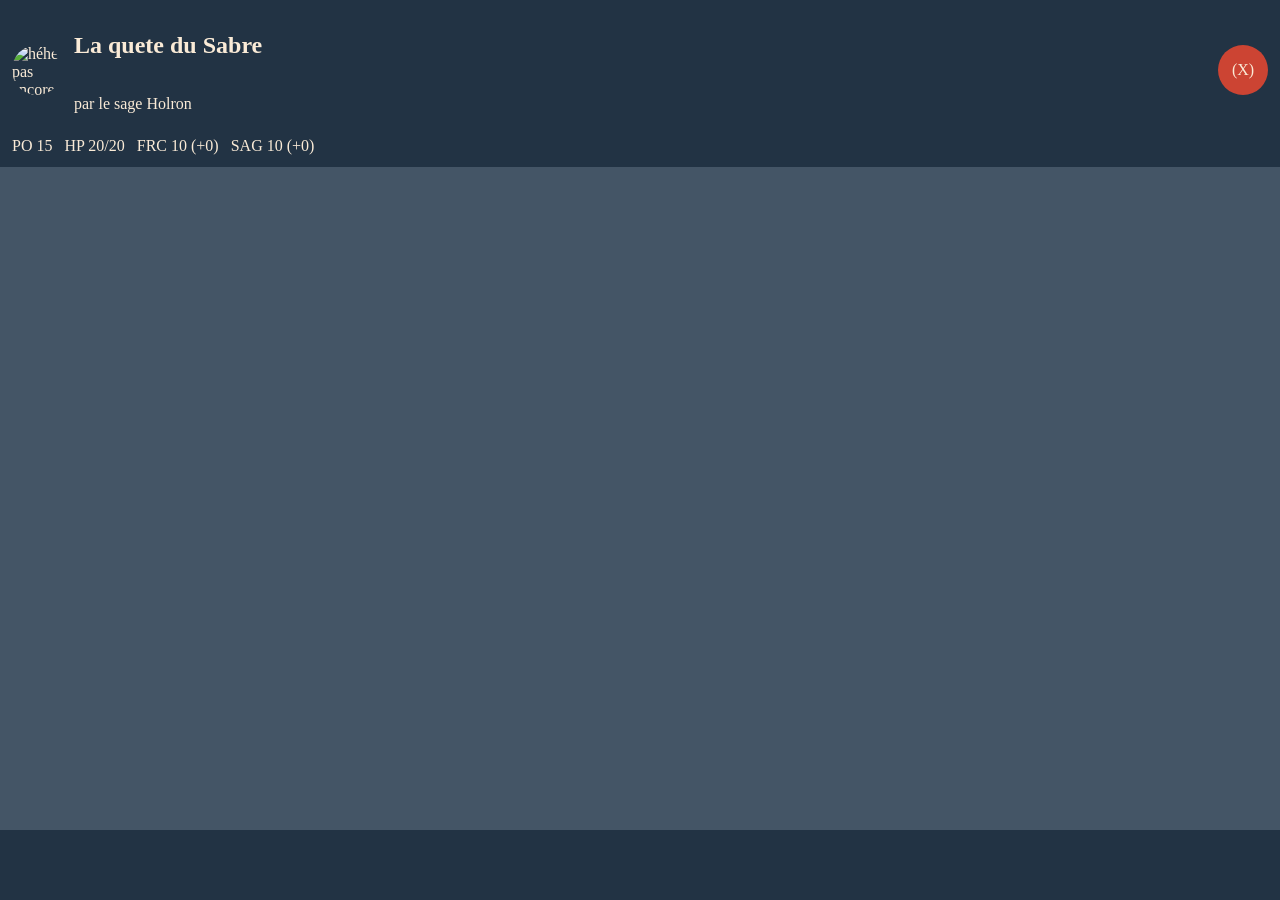
==== game.html @ 10e5e954 "modification des stats via les noeuds" ====
<!DOCTYPE html>
<html lang="fr">
<head>
    <meta charset="UTF-8">
    <meta name="viewport" content="width=device-width, initial-scale=1.0">
    <title>Chat JDR</title>
    <link rel="stylesheet" href="./game.css">
    <script src="./main.js" defer></script>
</head>
<body>
    <header>
        <div id="head">
            <img src="" alt="héhé pas encore d'image">
            <div class="text">
                <h2>La quete du Sabre</h2>
                <p>par le sage Holron</p>
            </div>
        </div>
        <div id="stats">
            <p><span>PO </span><span id="po">15</span></p>
            <p><span>HP </span><span id="hp">20/20</span></p>
            <p><span>FRC </span><span id="frc">10 (+0)</span></p>
            <p><span>SAG </span><span id="sag">10 (+0)</span></p>
        </div>
        <a id="cross-btn" href="./">(X)</a>
    </header>
    <main></main>
    <footer></footer>
</body>
</html>
---- game.css ----
* {
    box-sizing: border-box;
}

body {
    margin: 0;
    padding: 0;
    width: 100%;
    height: 100dvh;
    display: flex;
    flex-direction: column;
}

header, main, footer {
    margin: 0;
}

header {
    display: grid;
    grid-template-columns: minmax(0, 1fr) auto;
    grid-template-areas:
        "head close"
        "stats stats";
    align-items: center;
    gap: 8px;
    flex: 0 0 auto;
    padding: 12px;
    background-color: #234;
    color: antiquewhite;
}

#head {
    grid-area: head;
    display: flex;
    flex-direction: row;
    align-items: center;
    gap: 12px;
    min-width: 0;
}

#stats {
    grid-area: stats;
    display: flex;
    flex-wrap: wrap;
    align-items: center;
    gap: 4px 12px;
}

#stats p {
    margin: 0;
}

header img {
    width: 50px;
    height: 50px;
    border-radius: 50%;
}

header .text {
    display: flex;
    flex-direction: column;
    align-items: start;
    justify-content: center;
}

header a {
    grid-area: close;
    display: flex;
    align-items: center;
    justify-content: center;
    flex: 0 0 50px;
    border-radius: 50%;
    background-color: #c43;
    width: 50px;
    height: 50px;
    color: antiquewhite;
    text-decoration: none;
}

main {
    flex-grow: 1;
    padding: 28px 12px;
    background-color: #456;
    display: flex;
    flex-direction: column;
    justify-content: start;
    overflow-y: scroll;
}

main p {
    margin: 5px;
    border-radius: 8px;
    color: black;
    padding: 5px;
    max-width: 70%;
    min-width: 10%;
}

main .MJ-text {
    white-space: pre-wrap;
    align-self: flex-start;
    background-color: #aae;
}

main .player-text {
    align-self: flex-end;
    background-color: #eaa;
}

footer {
    height: 70px;
    flex-grow: 0;
    padding: 5px;
    padding-bottom: 12px;
    background-color: #234;
    display: flex;
    align-items: center;
    justify-content: space-evenly;
}

footer button {
    margin: 8px;
    background-color: antiquewhite;
    color: black;
    border-radius: 10%;
    width: 120px;
    height: 50px
}
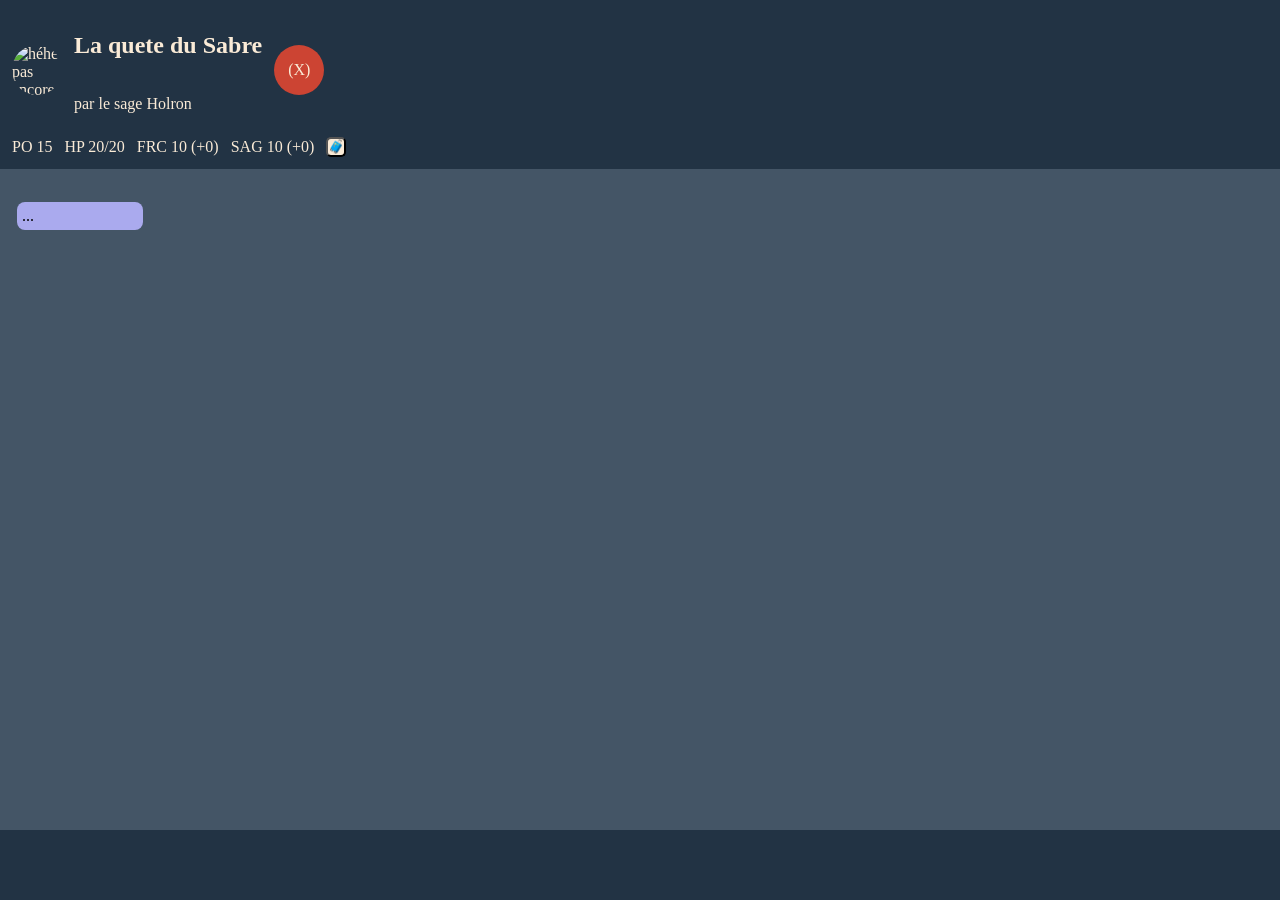
==== commit e18c34af: "Ajout de l'inceventaire" ====
--- a/game.html
+++ b/game.html
@@ -15,14 +15,15 @@
                 <h2>La quete du Sabre</h2>
                 <p>par le sage Holron</p>
             </div>
+            <a class="cross-btn" href="./">(X)</a>
         </div>
         <div id="stats">
             <p><span>PO </span><span id="po">15</span></p>
             <p><span>HP </span><span id="hp">20/20</span></p>
             <p><span>FRC </span><span id="frc">10 (+0)</span></p>
             <p><span>SAG </span><span id="sag">10 (+0)</span></p>
+            <button id="inventory">🧳</button>
         </div>
-        <a id="cross-btn" href="./">(X)</a>
     </header>
     <main></main>
     <footer></footer>
--- a/game.css
+++ b/game.css
@@ -50,6 +50,16 @@
     margin: 0;
 }
 
+#stats button {
+    width: 20px;
+    height: 20px;
+    background-color: antiquewhite;
+    border-radius: 5px;
+    display: flex;
+    justify-content: center;
+    align-items: center;
+}
+
 header img {
     width: 50px;
     height: 50px;
@@ -63,8 +73,11 @@
     justify-content: center;
 }
 
-header a {
+header #head .cross-btn {
     grid-area: close;
+}
+
+.cross-btn {
     display: flex;
     align-items: center;
     justify-content: center;
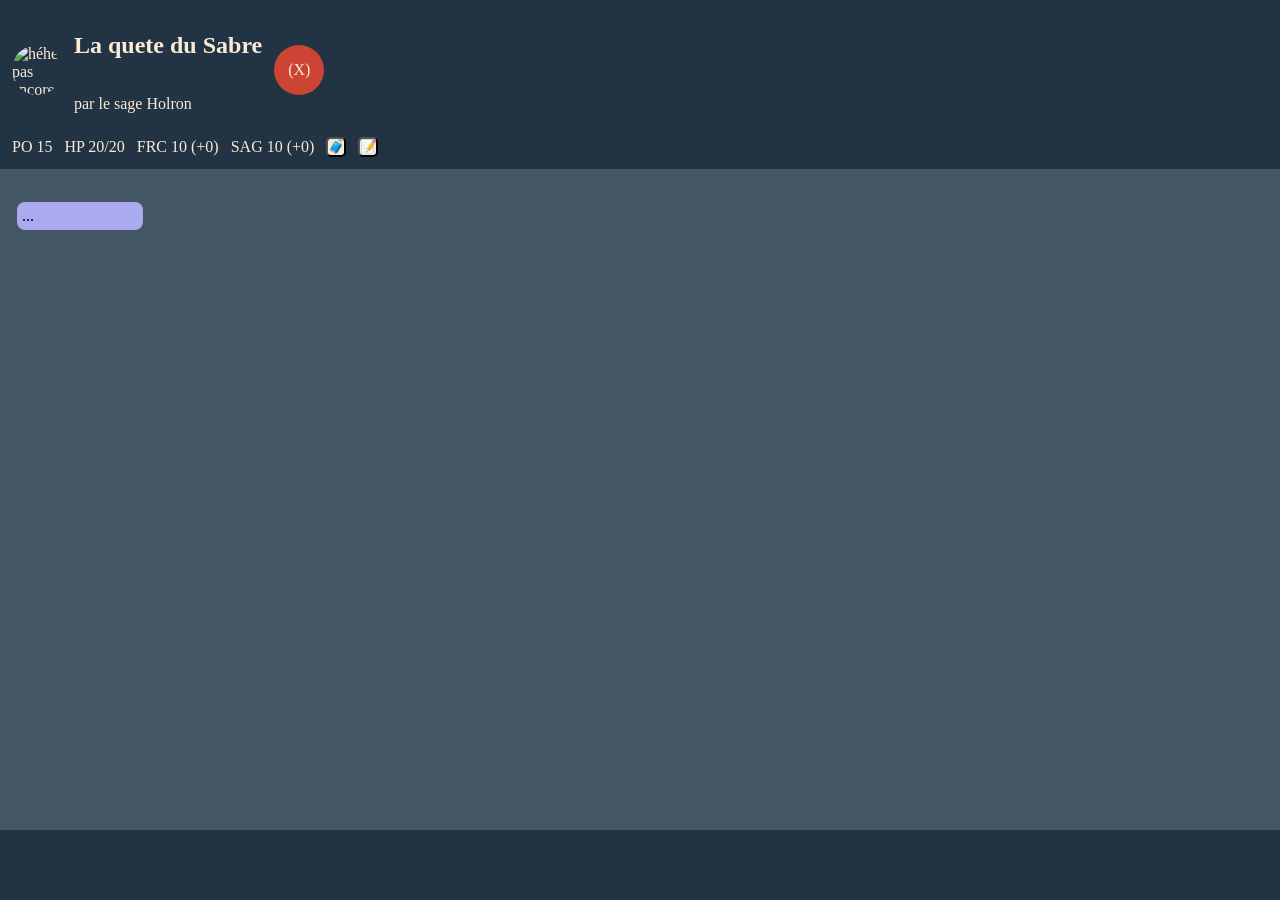
==== commit d77a34cc: "Modif de l'histoire et ajout du journal des quetes" ====
--- a/game.html
+++ b/game.html
@@ -23,6 +23,7 @@
             <p><span>FRC </span><span id="frc">10 (+0)</span></p>
             <p><span>SAG </span><span id="sag">10 (+0)</span></p>
             <button id="inventory">🧳</button>
+            <button id="journal">📝</button>
         </div>
     </header>
     <main></main>
--- a/game.css
+++ b/game.css
@@ -138,4 +138,28 @@
     border-radius: 10%;
     width: 120px;
     height: 50px
+}
+
+.popup {
+    width: 100%;
+    height: 100%;
+    margin: 30px;
+    position: absolute;
+    top: 0;
+    left: 0;
+    display: grid;
+    grid-template-columns: 1fr 1fr 1fr;
+    gap: 20px;
+    padding-top: 40px;
+    padding: 15px;
+    background-color: antiquewhite;
+    color: black;
+    border: 6px solid black;
+    border-radius: 6px;
+}
+
+.popup .cross-btn {
+    position: absolute;
+    top: 20px;
+    right: 20px;
 }
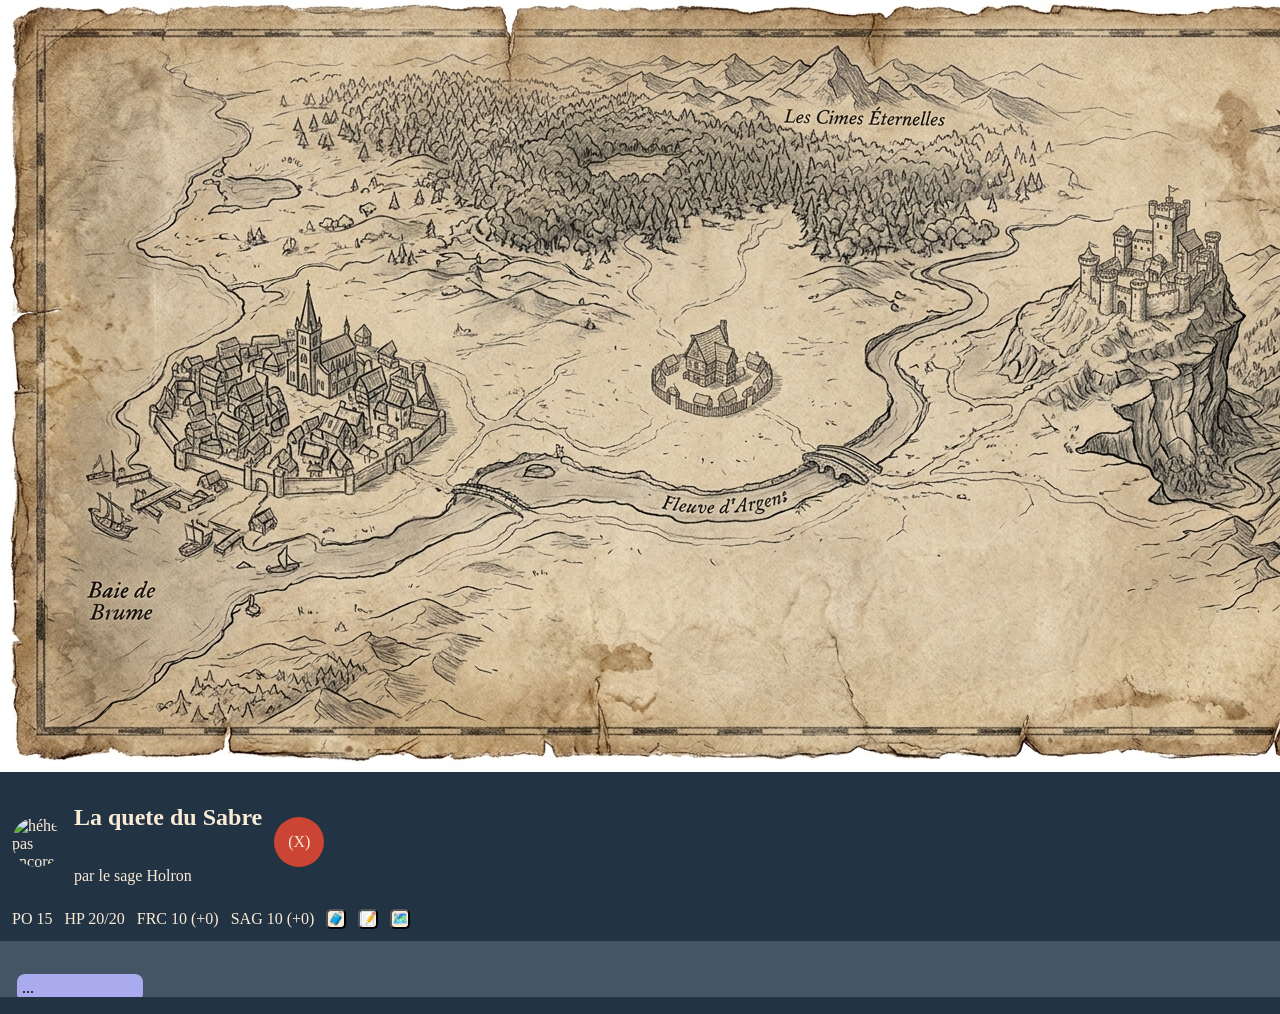
==== commit 1de7a4d3: "ajout de la map" ====
--- a/game.html
+++ b/game.html
@@ -8,6 +8,9 @@
     <script src="./main.js" defer></script>
 </head>
 <body>
+    <div display="none">
+        <img src="./assets/map.jpg" alt="" id="map-img">
+    </div>
     <header>
         <div id="head">
             <img src="" alt="héhé pas encore d'image">
@@ -24,6 +27,7 @@
             <p><span>SAG </span><span id="sag">10 (+0)</span></p>
             <button id="inventory">🧳</button>
             <button id="journal">📝</button>
+            <button id="map">🗺️</button>
         </div>
     </header>
     <main></main>
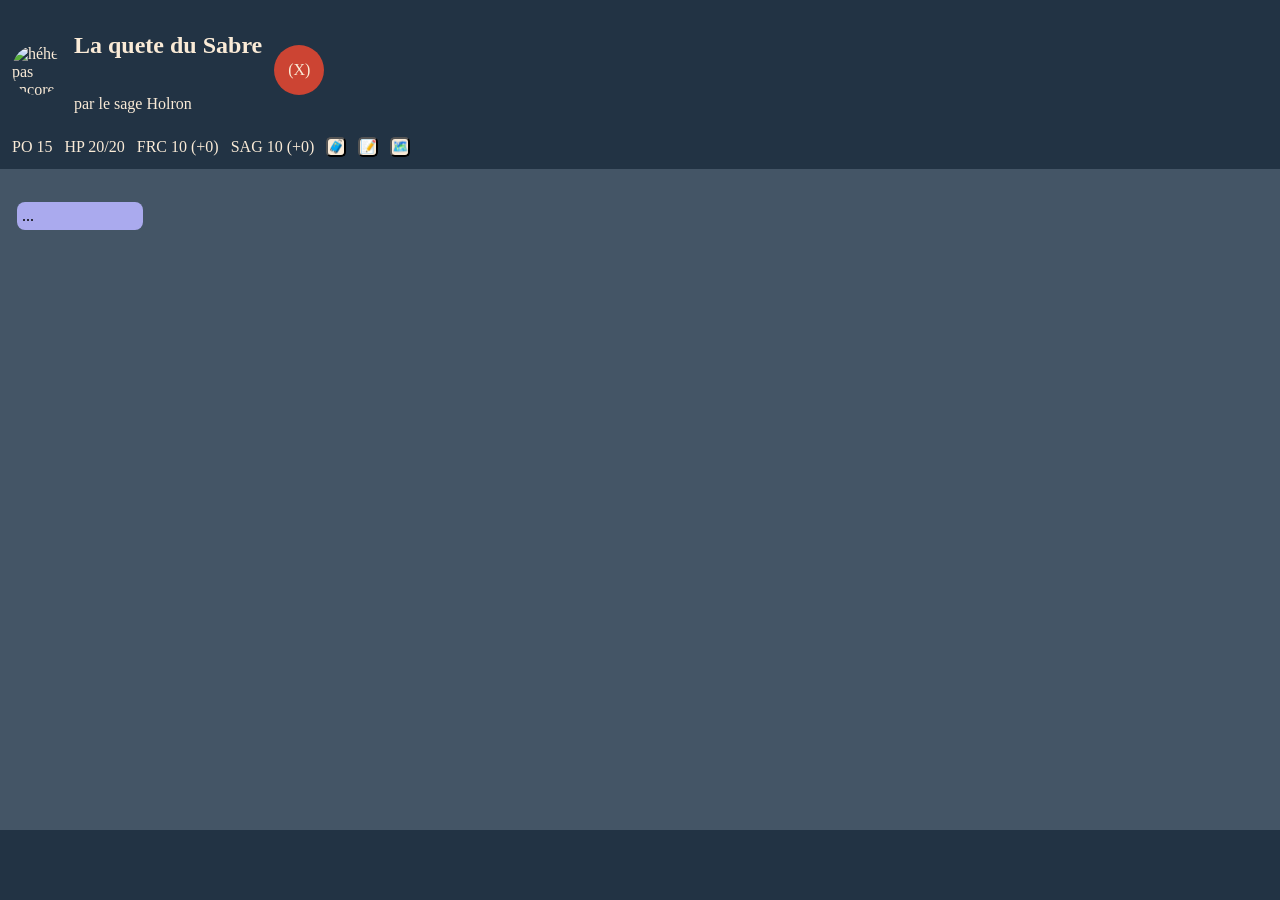
==== commit 14aba316: "patch" ====
--- a/game.html
+++ b/game.html
@@ -8,7 +8,7 @@
     <script src="./main.js" defer></script>
 </head>
 <body>
-    <div display="none">
+    <div class="hidden">
         <img src="./assets/map.jpg" alt="" id="map-img">
     </div>
     <header>
--- a/game.css
+++ b/game.css
@@ -1,5 +1,9 @@
 * {
     box-sizing: border-box;
+}
+
+.hidden {
+    display: none;
 }
 
 body {
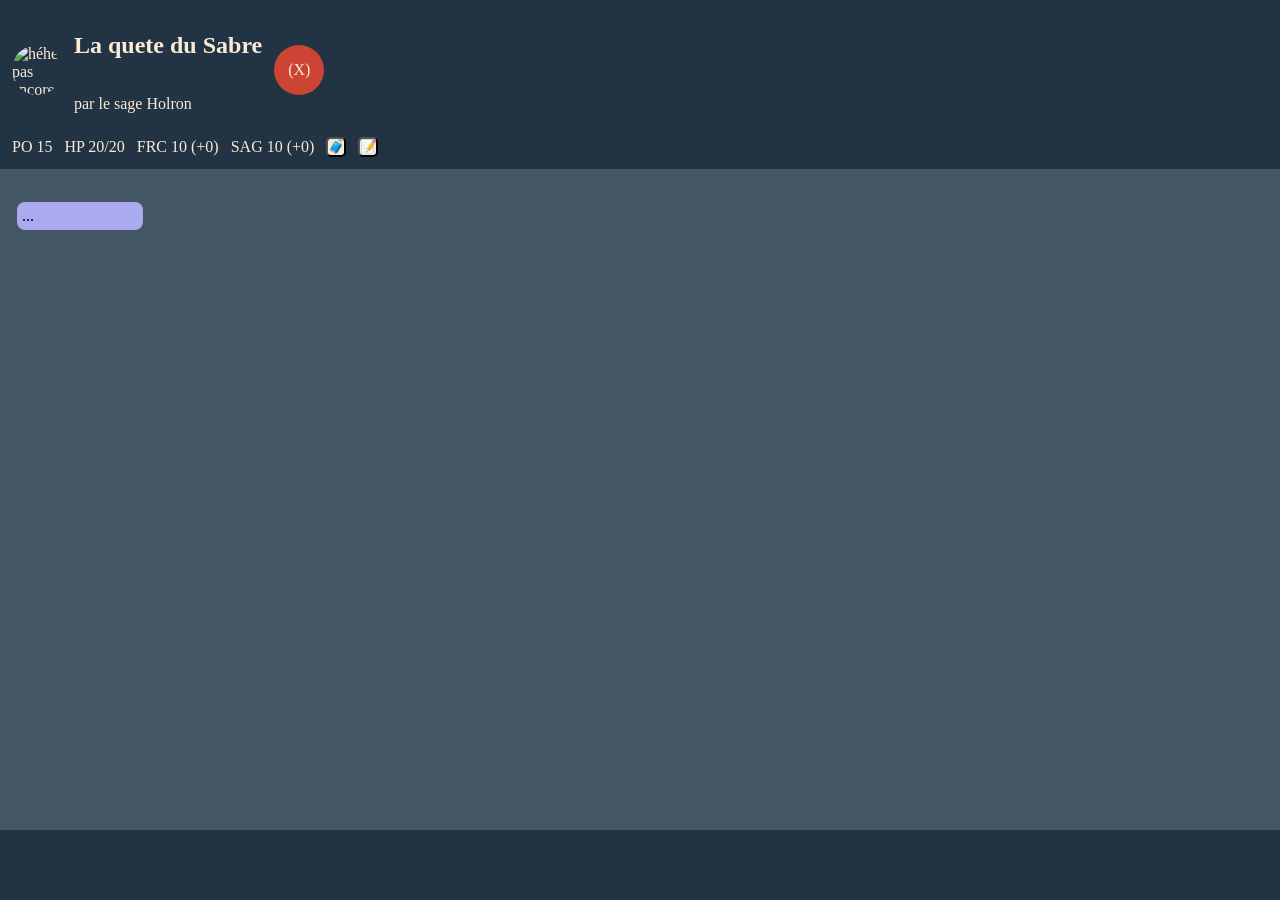
==== commit 43c1ff99: "ajout des combats" ====
--- a/game.html
+++ b/game.html
@@ -21,13 +21,13 @@
             <a class="cross-btn" href="./">(X)</a>
         </div>
         <div id="stats">
-            <p><span>PO </span><span id="po">15</span></p>
+            <p><span>PO </span><span id="po">5</span></p>
             <p><span>HP </span><span id="hp">20/20</span></p>
-            <p><span>FRC </span><span id="frc">10 (+0)</span></p>
-            <p><span>SAG </span><span id="sag">10 (+0)</span></p>
+            <p><span>FRC </span><span id="frc">8 (-1)</span></p>
+            <p><span>SAG </span><span id="sag">8 (-1)</span></p>
             <button id="inventory">🧳</button>
             <button id="journal">📝</button>
-            <button id="map">🗺️</button>
+            <button id="map" class="hidden">🗺️</button>
         </div>
     </header>
     <main></main>
--- a/game.css
+++ b/game.css
@@ -3,7 +3,7 @@
 }
 
 .hidden {
-    display: none;
+    display: none !important;
 }
 
 body {
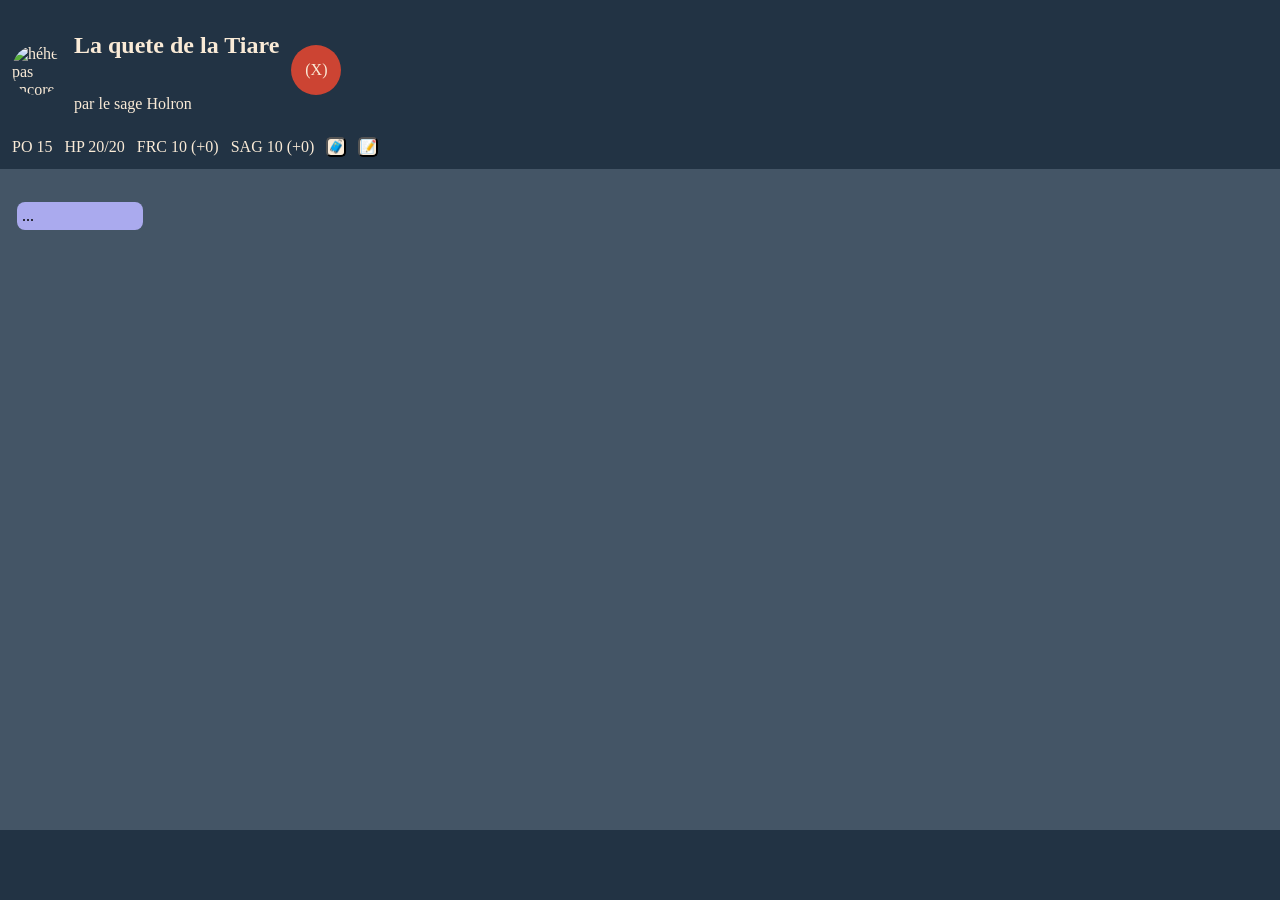
==== commit a669f897: "début de l'épreuve du labyrinthe" ====
--- a/game.html
+++ b/game.html
@@ -15,7 +15,7 @@
         <div id="head">
             <img src="" alt="héhé pas encore d'image">
             <div class="text">
-                <h2>La quete du Sabre</h2>
+                <h2>La quete de la Tiare</h2>
                 <p>par le sage Holron</p>
             </div>
             <a class="cross-btn" href="./">(X)</a>
